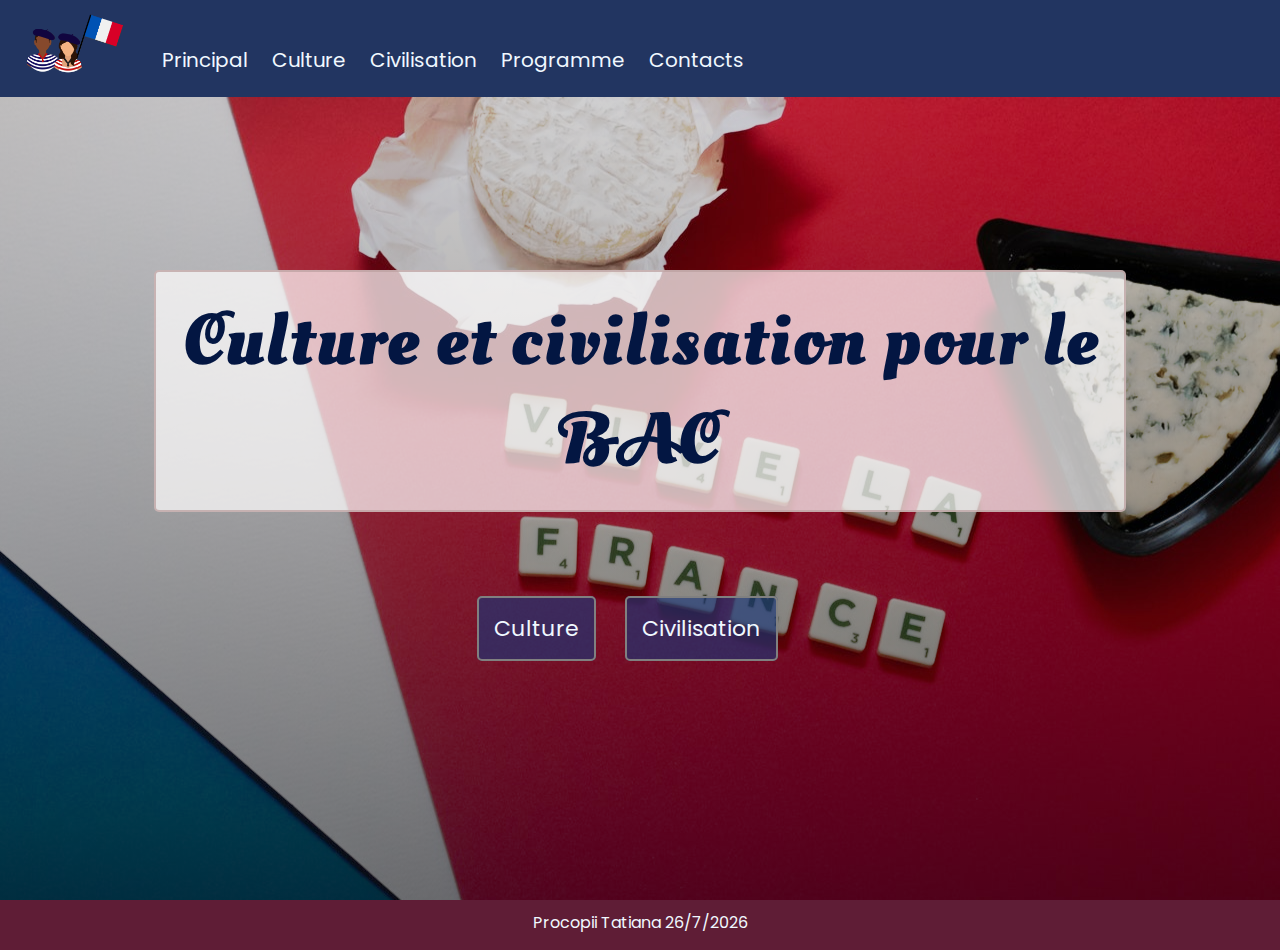
==== index.html @ bab5fa88 "Add files via upload" ====
<!DOCTYPE html>
<html lang="en">

<head>
    <meta charset="UTF-8">
    <meta http-equiv="X-UA-Compatible" content="IE=edge">
    <meta name="viewport" content="width=device-width, initial-scale=1.0">

    <link rel="stylesheet" href="css/style.css">
    <link rel="stylesheet" href="https://cdnjs.cloudflare.com/ajax/libs/font-awesome/6.1.1/css/all.min.css" />
    <link rel="shortcut icon" href="images/logo1.png" type="image/x-icon">

    <title>Culture pour le BAC</title>

</head>

<body>
    <header>
        <img class="logo" src="images/logo1.png">
        <navbar>
            <a href="index.html">Principal</a>
            <a href="pages/culture.html">Culture</a>
            <a href="pages/civilisation.html">Civilisation</a>
            <a href="pages/programme.html">Programme</a>
            <a href="pages/contact.html">Contacts</a>
        </navbar>

        <i id="hamburger" onclick="mobileMenu()" class="fa-solid fa-bars"></i>
   
    </header>

    <main>

        <section id="index">
            <div class="index-info">
                <h1>Culture et civilisation pour le BAC</h1> <br>

                <a href="pages/culture.html" class="link-index"> Culture</a>
                <a href="pages/civilisation.html" class="link-index"> Civilisation</a>

            </div>
        </section>
    </main>

    <footer>
        <div class="title-footer" id="data"></div>
    </footer>

    <script src="js/main.js"></script>

</body>

</html>
---- css/style.css ----
@import url('https://fonts.googleapis.com/css2?family=Oleo+Script+Swash+Caps&family=Poppins&family=Shadows+Into+Light&display=swap');

* {
    box-sizing: border-box;
}

body {
    margin: 0px;
    font-family: 'Poppins', sans-serif;

}

header {
    background: #223561;
    position: fixed;
    width: 100%;
    top: 0px;
    padding: 5px 5px 5px 15px;
}

main {
    min-height: 100vh;
}

navbar {
    margin-left: 30px;
    margin-bottom: 10px;
    display: inline-block;
    overflow: auto;
}

navbar a {
    color: aliceblue;
    text-decoration: none;
    margin-right: 20px;
    font-size: 20px;
}

navbar a:hover {
    color: #dc5a6b;
    font-weight: bold;
    font-style: italic;
    text-shadow: 1px 1px azure;
    font-size: 22px;
}

footer {
    min-height: 50px;
    background: #5f1d36;
    text-align: center;
    color: aliceblue;
    padding: 10px;
    bottom: 0px;
}

.row {
    overflow: auto;
    margin-left: 15px;
    margin-right: 0px;
}

[class^="col-"] {
    float: left;
    padding: 10px 10px;


}

.col-10 {
    width: 10%;
}

.col-20 {
    width: 20%;
}

.col-25 {
    width: 25%;
}

.col-30 {
    width: 30%;
}

.col-33 {
    width: 33%;
}

.col-40 {
    width: 40%;
}

.col-30 {
    width: 30%;
}

.col-40 {
    width: 40%;
}

.col-50 {
    width: 50%;
}

.col-60 {
    width: 60%;
}

.col-70 {
    width: 70%;
}

.col-80 {
    width: 80%;
}

.col-90 {
    width: 90%;
}

.col-100 {
    width: 100%;
}

section {
    padding: 90px 12%;

}

h1,
h2,
h3 {
    /* font-family: 'Poppins', sans-serif; */
    font-family: 'Oleo Script Swash Caps', cursive;
    margin: 0;
}

h1 {
    font-size: 300%;

}

h2 {
    font-size: 200%;
    margin-top: 10px;


}


.logo {
    height: 80px;
}

#index {
    background: linear-gradient(rgba(204, 201, 201, 0.659), rgba(42, 41, 41, 0.659)), url("../images/bg.jpg");
    min-height: 100vh;
    background-size: cover;
    background-blend-mode: darken;
    background-position-y: 25%;

}

.index-info {
    margin-top: 20vh;
    text-align: center;
}


.index-info h1 {
    color: #031642;
    font-size: 8vh;
    border: 2px solid rgba(188, 161, 161, 0.747);
    display: inline-block;
    padding: 20px;
    border-radius: 5px;
    background-color: #fffefeb7;
    letter-spacing: 2px;

}

.link-index {
    color: aliceblue;
    text-decoration: none;
    font-size: 22px;
    background: #1a3677a4;
    position: relative;
    top: 100px;
    border: 2px solid grey;
    border-radius: 5px;
    padding: 15px;
    margin-right: 25px;
}



.link-index:hover {
    color: #223561;
    text-shadow: 1px 2px white;
    font-size: 26px;
    font-weight: bold;
    font-style: italic;
    background: #c790a5;
    transition: color 0.8s;


}

.centered {
    text-align: center;
    margin-top: 20px;
    padding-top: 20px;

}

.culture {
    overflow: auto;
    border-bottom: 2px rgb(12, 55, 136) solid;

}

.culture img {
    height: 18vh;
    width: 18vh;
    object-fit: cover;
    border-radius: 15px;
    float: left;
    margin-right: 15px;
    margin-bottom: 15px;
}

.culture iframe {
    height: 25vh;
    width: 30vh;
    object-fit: cover;
    border-radius: 15px;
    float: left;
    margin-right: 15px;
    margin-bottom: 15px;

}


.row img,
.row iframe {
    max-width: 85%;
    /* margin-top: 75px; */
    border-radius: 15px;
}

.row a {
    color: rgb(31, 4, 183);
    margin: 0px;
    padding: 0px;
    text-align: inherit;

}

.col-40 img,
.col-40 iframe
 {
    margin-top: 65px;
}

.harta{
    margin: 10px;
}

.documente {
    width: auto;
    margin-top: 45px;

}

.documente li {
    list-style: none;

}

.documente a {
    font-size: 22px;
    font-weight: bold;
    color: rgb(32, 30, 30) !important;
    text-decoration: none;
}

.documente a:hover {
    font-size: 24;
    font-style: italic;
    color: red;
}

.formular-container {
    background-color: rgb(255, 255, 255, 0.25);
    margin-right: 30px;
    margin-top: 15px;
    text-align: center;
    padding-bottom: 25px;
    border-radius: 10px;
    overflow: auto;
}

.centrare {
    margin-top: 15px;
    text-align: center;
}

.formular-container {
    margin-top: 25px;
}

.formular-container input,
.formular-container textarea {
    font-family: inherit;
    font-size: 18px;
    color: rgb(7, 2, 43);
    width: 80%;
    margin-bottom: 10px;
    resize: none;
    border-radius: 5px;
    outline: none;
    padding: 5px;
    border: 1px solid grey;
    background-color: rgb(180, 220, 240, 0.25);
}

.formular-container input:focus,
.formular-container textarea:focus {
    border: 1px solid white;

}

.formular-container ::placeholder {
    color: rgb(215, 215, 215);
}

#transmite {
    cursor: pointer;
    background-color: rgba(70, 90, 160);
    float: right;
    width: 130px;
    margin-right: 9%;
}

#hamburger {
    color: azure;
    font-size: 32px;
    position: absolute;
    right: 22px;
    top: 24px;
    cursor: pointer;
    display: none;
    padding: 0px;
}


@media (max-width: 800px) {
    body {
        font-size: 16px;
    }

    main {
        max-height: 100%;
    }

    header {
        padding: 0px;

    }

    section {
        padding: 80px 10px;

    }

    .index-info h1 {
        font-size: 220%;
    }

    h1 {
        font-size: 200%;

    }

    h2 {
        font-size: 150%;

    }

    .centered h2 {
        margin-top: 0px;
        padding-top: 0px;

    }

    navbar a {
        display: none;
    }


    navbar.mobile a {
        display: block;
        text-align: center;
        margin-top: 12px;
        height: auto;
    }

    navbar {
        display: block;
    }

    .logo {
        padding: 0px;
    }

    .link-index {
        max-width: 180px;
        font-size: 20px;
        top: 70px;
        display: block;
        margin: auto;
        cursor: pointer;
        margin-top: 15px;

    }


    #hamburger {
        display: block;
    }

    [class^="col-"] {
        width: 100%;

    }

    [class^="col-"] img,
    iframe {
        width: 100%;
        height: 170px;
    }

    .formular-container {
        margin-right: 0px;
        margin-bottom: 0px;
        padding-bottom: 0px;
    }

    .centered {
        margin-top: 20px;
        padding-top: 0px;
    }

    .culture {
        padding: 15px;
    }

    .culture img,
    .culture iframe {
        width: 100%;
        height: 200px;
        overflow: auto;
    }

    .row {
        margin: 0px;
        padding: 0px;

    }

    .row img,
    .row iframe {
        max-width: 100%;
        margin-top: 0px;
        border-radius: 15px;
        border-bottom: 3px dotted #223561;

    }

    .harta{
        margin-left: 0px;
    }
}
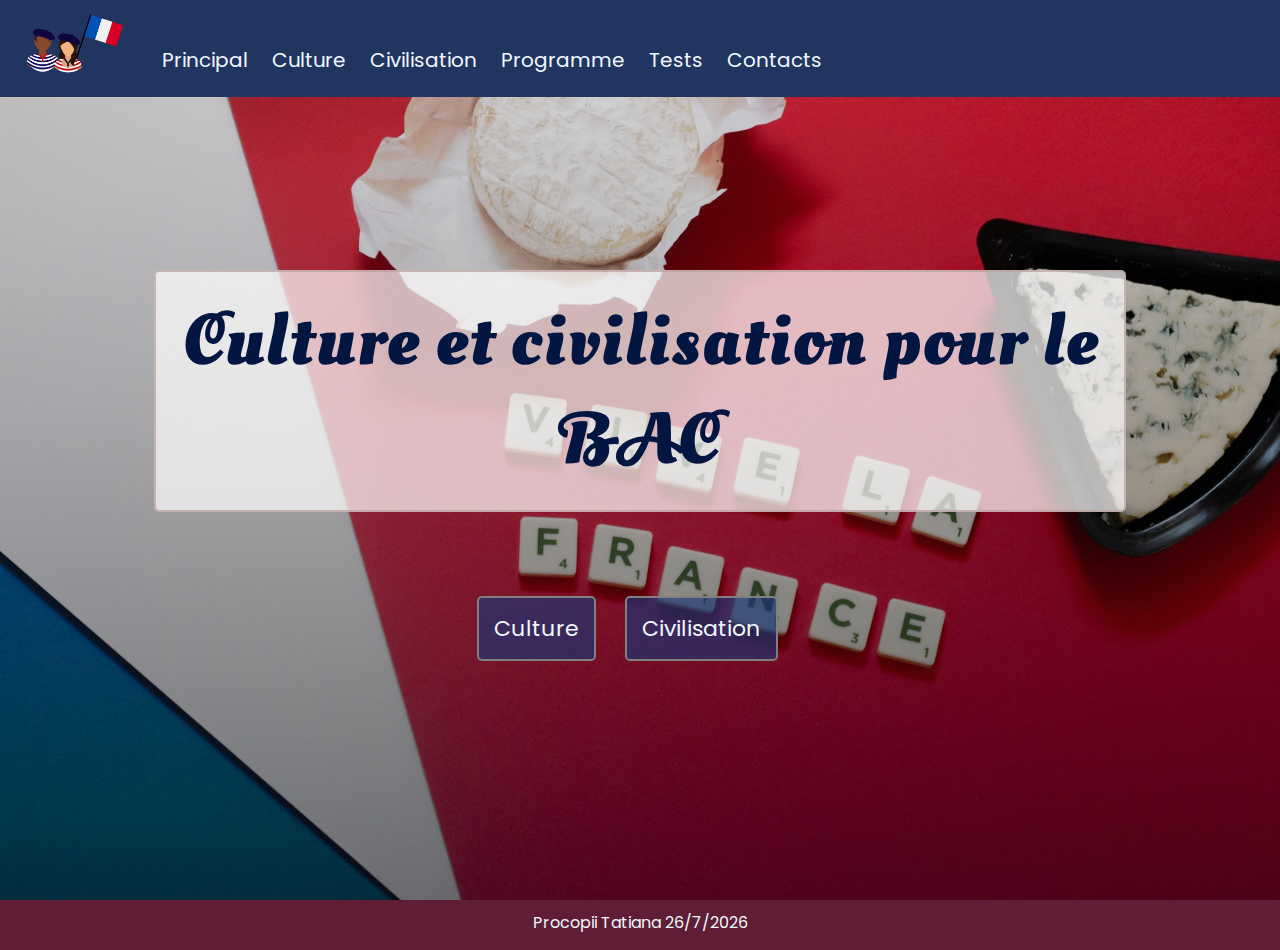
==== commit 5b916692: "Add files via upload" ====
--- a/index.html
+++ b/index.html
@@ -22,6 +22,8 @@
             <a href="pages/culture.html">Culture</a>
             <a href="pages/civilisation.html">Civilisation</a>
             <a href="pages/programme.html">Programme</a>
+            <a href="pages/test.html">Tests</a>
+
             <a href="pages/contact.html">Contacts</a>
         </navbar>
 
--- a/css/style.css
+++ b/css/style.css
@@ -43,6 +43,13 @@
     text-shadow: 1px 1px azure;
     font-size: 22px;
 }
+a{
+    color: #1656ec;
+    cursor: pointer;
+    text-decoration: none;
+    padding-top: 5px;
+}
+
 
 footer {
     min-height: 50px;
@@ -104,6 +111,8 @@
 
 .col-60 {
     width: 60%;
+    border-bottom: 2px solid #031642;
+
 }
 
 .col-70 {
@@ -143,8 +152,16 @@
 h2 {
     font-size: 200%;
     margin-top: 10px;
-
-
+}
+
+p {
+    font-style: italic;
+
+}
+
+p::first-letter {
+    font-family: 'Oleo Script Swash Caps', cursive;
+    font-size: 32px;
 }
 
 
@@ -220,8 +237,8 @@
 }
 
 .culture img {
-    height: 18vh;
-    width: 18vh;
+    height: 200px;
+    width: 300px;
     object-fit: cover;
     border-radius: 15px;
     float: left;
@@ -230,8 +247,8 @@
 }
 
 .culture iframe {
-    height: 25vh;
-    width: 30vh;
+    height: 200px;
+    width: 300px;
     object-fit: cover;
     border-radius: 15px;
     float: left;
@@ -243,27 +260,44 @@
 
 .row img,
 .row iframe {
-    max-width: 85%;
+    width: 400px;
+    height: 300px;
     /* margin-top: 75px; */
     border-radius: 15px;
+    border: 2px solid #031642;
+    box-shadow: 10px 12px #22356193;
 }
 
 .row a {
     color: rgb(31, 4, 183);
-    margin: 0px;
-    padding: 0px;
-    text-align: inherit;
-
-}
-
-.col-40 img,
-.col-40 iframe
- {
-    margin-top: 65px;
-}
-
-.harta{
+    cursor: pointer;
+    text-decoration: none;
+    margin-left: 80px;
+
+    float: left;
+}
+
+.col-40 img {
+    margin-top: 75px;
+    margin-left: 25px;
+
+
+}
+
+.col-40 iframe {
+    margin-top: 25px;
+    margin-left: 25px;
+
+
+}
+
+.harta  {
     margin: 10px;
+}
+
+.col-50 iframe{
+    height: 400px;
+    width: 500px;
 }
 
 .documente {
@@ -477,7 +511,25 @@
 
     }
 
-    .harta{
+    .col-40 {
+        border-bottom: 2px solid #031642;
+    }
+
+    .col-60 {
+        border-bottom: none;
+    }
+
+    .col-40 img,
+    .col-40 iframe {
+        width: 80vh;
+        margin: 0px;
+        padding-bottom: 15px;
+    }
+
+    .harta {
         margin-left: 0px;
     }
+    .col-50 iframe{
+        height: 200px;
+    }
 }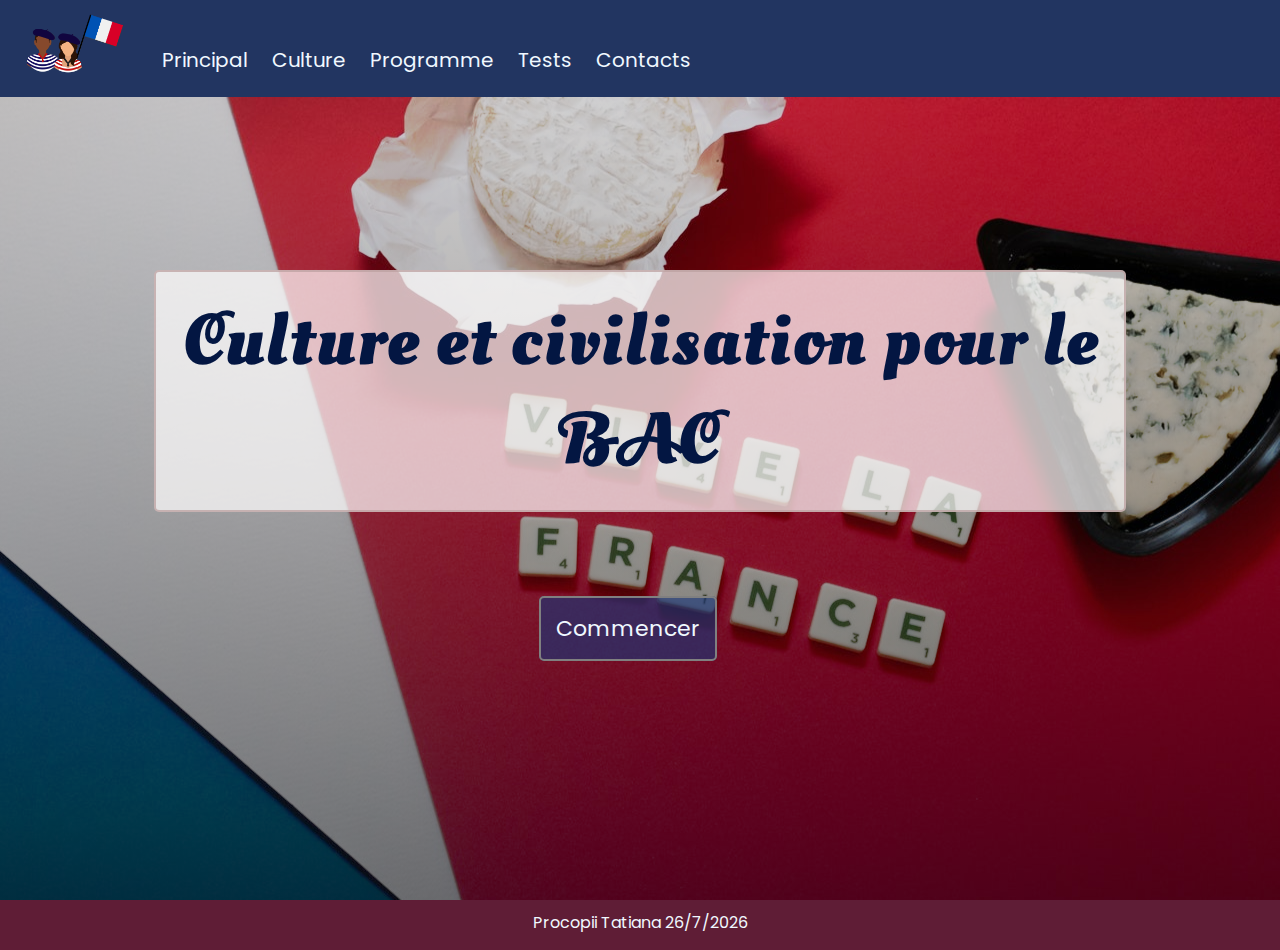
==== commit 37b20642: "Add files via upload" ====
--- a/index.html
+++ b/index.html
@@ -20,7 +20,6 @@
         <navbar>
             <a href="index.html">Principal</a>
             <a href="pages/culture.html">Culture</a>
-            <a href="pages/civilisation.html">Civilisation</a>
             <a href="pages/programme.html">Programme</a>
             <a href="pages/test.html">Tests</a>
 
@@ -37,8 +36,7 @@
             <div class="index-info">
                 <h1>Culture et civilisation pour le BAC</h1> <br>
 
-                <a href="pages/culture.html" class="link-index"> Culture</a>
-                <a href="pages/civilisation.html" class="link-index"> Civilisation</a>
+                <a href="pages/culture.html" class="link-index"> Commencer</a>
 
             </div>
         </section>
--- a/css/style.css
+++ b/css/style.css
@@ -154,10 +154,7 @@
     margin-top: 10px;
 }
 
-p {
-    font-style: italic;
-
-}
+
 
 p::first-letter {
     font-family: 'Oleo Script Swash Caps', cursive;
@@ -230,6 +227,21 @@
 
 }
 
+details {
+ border: 2px solid rgba(24, 24, 76, 0.734);
+ padding: 5px;
+    max-width: 400px;
+    margin-top: 10px;
+    margin-left: 25px;
+    cursor: pointer; 
+  
+}
+summary{
+    color: #031642;
+    font-size: 20px;
+    font-weight: bold;
+}
+
 .culture {
     overflow: auto;
     border-bottom: 2px rgb(12, 55, 136) solid;
@@ -255,6 +267,10 @@
     margin-right: 15px;
     margin-bottom: 15px;
 
+}
+.source{
+    width:100%;
+    height: 400px;
 }
 
 
@@ -403,7 +419,7 @@
     }
 
     section {
-        padding: 80px 10px;
+        padding: 100px 15px 50px 15px;
 
     }
 
@@ -496,6 +512,12 @@
         overflow: auto;
     }
 
+
+.source{
+    width:100%;
+    height: 300px;
+}
+
     .row {
         margin: 0px;
         padding: 0px;
@@ -532,4 +554,8 @@
     .col-50 iframe{
         height: 200px;
     }
+
+    .test iframe{
+        height: 250px;
+    }
 }